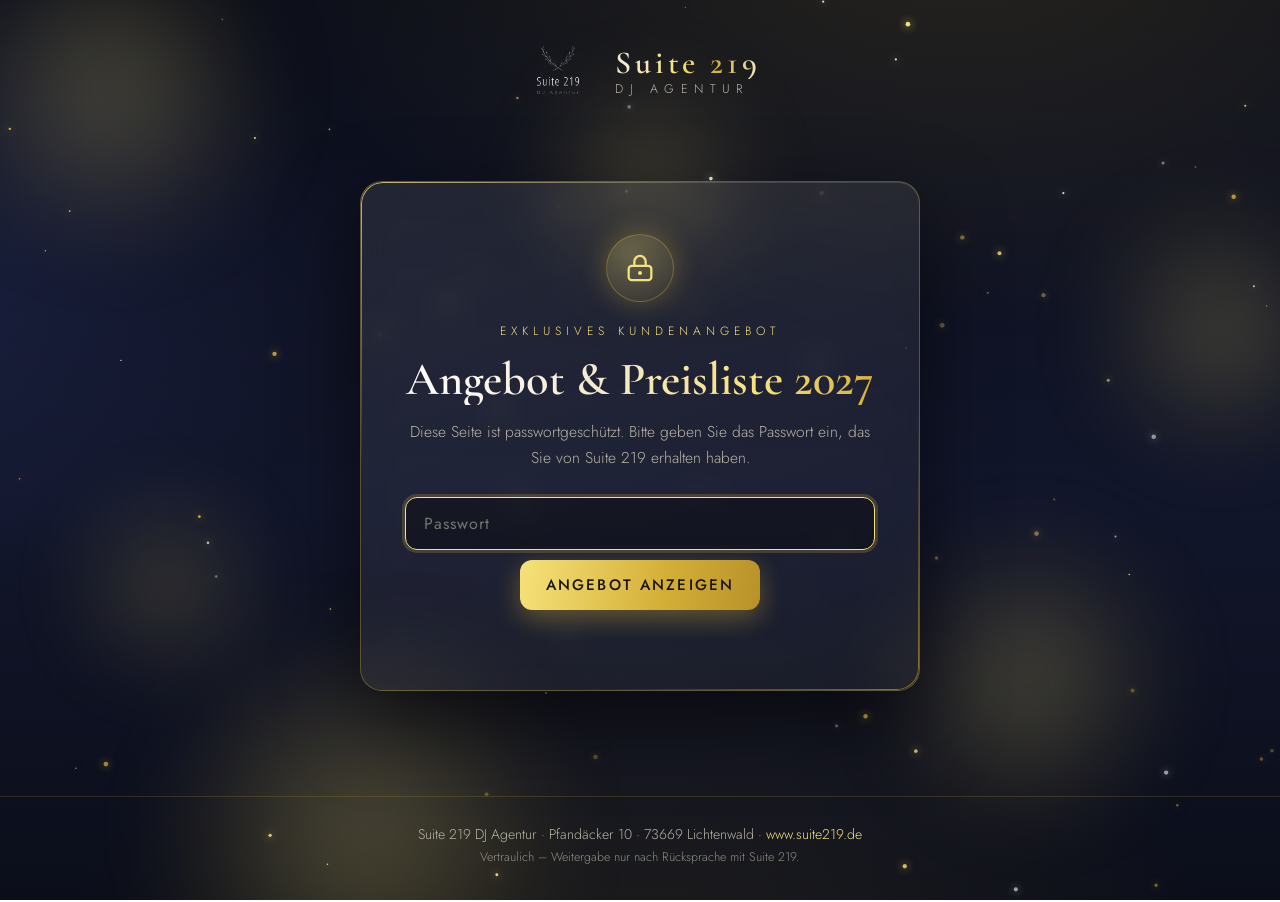
==== index.html @ 4375bbfb "feat: passwortgeschützte Angebots-Landingpage mit Preisliste 2027 - Statische Seite (GitHub Pages re" ====
<!DOCTYPE html>
<html lang="de">
<head>
<meta charset="UTF-8">
<meta name="viewport" content="width=device-width, initial-scale=1.0">
<meta name="robots" content="noindex, nofollow">
<title>Suite 219 DJ Agentur · Angebot &amp; Preisliste 2027</title>
<link rel="preconnect" href="https://fonts.googleapis.com">
<link rel="preconnect" href="https://fonts.gstatic.com" crossorigin>
<link href="https://fonts.googleapis.com/css2?family=Cormorant+Garamond:ital,wght@0,400;0,500;0,600;0,700;1,400&family=Jost:wght@300;400;500;600&display=swap" rel="stylesheet">
<link rel="stylesheet" href="assets/style.css">
</head>
<body>
<canvas id="sparkles" aria-hidden="true"></canvas>
<div class="bokeh" aria-hidden="true">
  <span class="b b1"></span><span class="b b2"></span><span class="b b3"></span>
  <span class="b b4"></span><span class="b b5"></span><span class="b b6"></span>
</div>

<header class="site-header">
  <img src="assets/logo.png" alt="Suite 219 DJ Agentur" class="logo">
  <div class="brand">
    <span class="brand-name">Suite 219</span>
    <span class="brand-sub">DJ Agentur</span>
  </div>
</header>

<main>
  <section id="gate" class="gate">
    <div class="gate-card">
      <div class="gate-lock" aria-hidden="true">
        <svg viewBox="0 0 24 24" width="34" height="34" fill="none" stroke="currentColor" stroke-width="1.6" stroke-linecap="round" stroke-linejoin="round">
          <rect x="4" y="10.5" width="16" height="10" rx="2.2"></rect>
          <path d="M8 10.5V7.5a4 4 0 0 1 8 0v3"></path>
          <circle cx="12" cy="15.5" r="1.4" fill="currentColor" stroke="none"></circle>
        </svg>
      </div>
      <p class="gate-kicker">Exklusives Kundenangebot</p>
      <h1>Angebot &amp; Preisliste 2027</h1>
      <p class="gate-text">Diese Seite ist passwortgeschützt. Bitte geben Sie das Passwort ein, das Sie von Suite&nbsp;219 erhalten haben.</p>
      <form id="gate-form" autocomplete="off">
        <input type="password" id="gate-password" placeholder="Passwort" aria-label="Passwort" required autofocus>
        <button type="submit" id="gate-submit">Angebot anzeigen</button>
      </form>
      <p id="gate-error" class="gate-error" role="alert"></p>
    </div>
  </section>

  <section id="protected" class="protected" hidden aria-live="polite"></section>
</main>

<footer class="site-footer">
  <p>Suite 219 DJ Agentur · Pfandäcker 10 · 73669 Lichtenwald · <a href="https://www.suite219.de">www.suite219.de</a></p>
  <p class="footer-fine">Vertraulich – Weitergabe nur nach Rücksprache mit Suite 219.</p>
</footer>

<script src="assets/content.enc.js"></script>
<script src="assets/app.js"></script>
</body>
</html>
---- assets/style.css ----
:root {
  --bg: #0b0e1a;
  --bg-2: #12162b;
  --gold: #d4af37;
  --gold-light: #f6e27a;
  --champagne: #f5ead1;
  --ink: #f4f1e8;
  --ink-dim: #b9b4a5;
  --card: rgba(255, 255, 255, 0.055);
  --card-border: rgba(212, 175, 55, 0.35);
  --serif: "Cormorant Garamond", "Playfair Display", Georgia, "Times New Roman", serif;
  --sans: "Jost", "Segoe UI", system-ui, -apple-system, sans-serif;
}

* { margin: 0; padding: 0; box-sizing: border-box; }

html { scroll-behavior: smooth; }

body {
  min-height: 100vh;
  font-family: var(--sans);
  font-weight: 300;
  color: var(--ink);
  background:
    radial-gradient(1200px 700px at 75% -10%, rgba(212, 175, 55, 0.14), transparent 60%),
    radial-gradient(900px 600px at -10% 30%, rgba(64, 78, 160, 0.22), transparent 55%),
    radial-gradient(1000px 800px at 50% 115%, rgba(212, 175, 55, 0.1), transparent 60%),
    linear-gradient(180deg, var(--bg) 0%, var(--bg-2) 55%, var(--bg) 100%);
  background-attachment: fixed;
  overflow-x: hidden;
}

#sparkles {
  position: fixed;
  inset: 0;
  width: 100%;
  height: 100%;
  z-index: 0;
  pointer-events: none;
}

.bokeh { position: fixed; inset: 0; z-index: 0; overflow: hidden; pointer-events: none; }
.bokeh .b {
  position: absolute;
  border-radius: 50%;
  filter: blur(46px);
  opacity: 0.5;
  background: radial-gradient(circle, rgba(246, 226, 122, 0.55), rgba(212, 175, 55, 0.12) 55%, transparent 72%);
  animation: drift 16s ease-in-out infinite alternate;
}
.b1 { width: 340px; height: 340px; top: -80px; left: -60px; animation-duration: 19s; }
.b2 { width: 260px; height: 260px; top: 22%; right: -70px; animation-duration: 23s; animation-delay: -6s; }
.b3 { width: 420px; height: 420px; bottom: -140px; left: 12%; animation-duration: 26s; animation-delay: -12s; opacity: 0.35; }
.b4 { width: 180px; height: 180px; top: 55%; left: 6%; animation-duration: 17s; animation-delay: -3s; opacity: 0.4; }
.b5 { width: 220px; height: 220px; top: 8%; left: 42%; animation-duration: 21s; animation-delay: -9s; opacity: 0.3; }
.b6 { width: 300px; height: 300px; bottom: 8%; right: 8%; animation-duration: 24s; animation-delay: -15s; opacity: 0.35; }

@keyframes drift {
  from { transform: translate3d(0, 0, 0) scale(1); }
  to   { transform: translate3d(46px, -38px, 0) scale(1.12); }
}

.site-header {
  position: relative;
  z-index: 2;
  display: flex;
  align-items: center;
  justify-content: center;
  gap: 18px;
  padding: 34px 20px 8px;
}

.logo { height: 74px; width: auto; filter: drop-shadow(0 0 18px rgba(246, 226, 122, 0.35)); }

.brand { display: flex; flex-direction: column; line-height: 1.05; }
.brand-name {
  font-family: var(--serif);
  font-size: 2rem;
  font-weight: 600;
  letter-spacing: 0.12em;
  background: linear-gradient(100deg, var(--champagne) 10%, var(--gold-light) 45%, var(--gold) 70%, var(--champagne) 100%);
  -webkit-background-clip: text;
  background-clip: text;
  color: transparent;
}
.brand-sub {
  font-size: 0.78rem;
  letter-spacing: 0.52em;
  text-transform: uppercase;
  color: var(--ink-dim);
  margin-top: 4px;
}

main { position: relative; z-index: 2; }

.gate {
  min-height: calc(100vh - 220px);
  display: flex;
  align-items: center;
  justify-content: center;
  padding: 40px 20px 80px;
  transition: opacity 0.7s ease, visibility 0.7s;
}
.gate.gate--open { opacity: 0; visibility: hidden; pointer-events: none; position: absolute; inset: 0; }

.gate-card {
  width: min(560px, 100%);
  text-align: center;
  padding: 52px 44px 44px;
  border-radius: 22px;
  background: linear-gradient(160deg, rgba(255, 255, 255, 0.09), rgba(255, 255, 255, 0.03));
  border: 1px solid var(--card-border);
  box-shadow: 0 30px 80px rgba(0, 0, 0, 0.55), inset 0 1px 0 rgba(255, 255, 255, 0.12);
  backdrop-filter: blur(14px);
  -webkit-backdrop-filter: blur(14px);
  position: relative;
  overflow: hidden;
}
.gate-card::before {
  content: "";
  position: absolute;
  inset: 0;
  border-radius: 22px;
  padding: 1px;
  background: linear-gradient(140deg, rgba(246, 226, 122, 0.8), transparent 30%, transparent 70%, rgba(212, 175, 55, 0.6));
  -webkit-mask: linear-gradient(#fff 0 0) content-box, linear-gradient(#fff 0 0);
  -webkit-mask-composite: xor;
  mask-composite: exclude;
  pointer-events: none;
}

.gate-lock {
  width: 68px;
  height: 68px;
  margin: 0 auto 20px;
  display: flex;
  align-items: center;
  justify-content: center;
  border-radius: 50%;
  color: var(--gold-light);
  background: radial-gradient(circle at 35% 30%, rgba(246, 226, 122, 0.28), rgba(212, 175, 55, 0.08));
  border: 1px solid var(--card-border);
  box-shadow: 0 0 26px rgba(212, 175, 55, 0.35);
}

.gate-kicker {
  font-size: 0.75rem;
  letter-spacing: 0.42em;
  text-transform: uppercase;
  color: var(--gold-light);
  margin-bottom: 14px;
}

.gate-card h1 {
  font-family: var(--serif);
  font-size: clamp(2.1rem, 5vw, 2.9rem);
  font-weight: 600;
  line-height: 1.1;
  margin-bottom: 14px;
  background: linear-gradient(100deg, #fff 0%, var(--champagne) 40%, var(--gold-light) 75%, var(--gold) 100%);
  -webkit-background-clip: text;
  background-clip: text;
  color: transparent;
}

.gate-text { color: var(--ink-dim); font-size: 0.98rem; line-height: 1.65; margin-bottom: 26px; }

#gate-form { display: flex; gap: 10px; flex-wrap: wrap; justify-content: center; }

#gate-password {
  flex: 1 1 240px;
  padding: 14px 18px;
  font-family: var(--sans);
  font-size: 1rem;
  letter-spacing: 0.06em;
  color: var(--ink);
  background: rgba(0, 0, 0, 0.35);
  border: 1px solid rgba(212, 175, 55, 0.4);
  border-radius: 12px;
  outline: none;
  transition: border-color 0.25s, box-shadow 0.25s;
}
#gate-password:focus { border-color: var(--gold-light); box-shadow: 0 0 0 3px rgba(212, 175, 55, 0.22); }
#gate-password::placeholder { color: rgba(185, 180, 165, 0.6); }

#gate-submit {
  padding: 14px 26px;
  font-family: var(--sans);
  font-size: 0.95rem;
  font-weight: 500;
  letter-spacing: 0.14em;
  text-transform: uppercase;
  color: #1a1405;
  background: linear-gradient(100deg, var(--gold-light), var(--gold) 60%, #b8912a);
  border: none;
  border-radius: 12px;
  cursor: pointer;
  box-shadow: 0 8px 26px rgba(212, 175, 55, 0.4);
  transition: transform 0.2s, box-shadow 0.2s, filter 0.2s;
}
#gate-submit:hover { transform: translateY(-2px); filter: brightness(1.07); box-shadow: 0 12px 32px rgba(212, 175, 55, 0.5); }
#gate-submit:active { transform: translateY(0); }
#gate-submit:disabled { opacity: 0.6; cursor: wait; transform: none; }

.gate-error { min-height: 1.4em; margin-top: 16px; color: #ff9d9d; font-size: 0.9rem; letter-spacing: 0.04em; }

.gate-card.shake { animation: shake 0.45s ease; }
@keyframes shake {
  0%, 100% { transform: translateX(0); }
  20% { transform: translateX(-12px); }
  40% { transform: translateX(10px); }
  60% { transform: translateX(-7px); }
  80% { transform: translateX(5px); }
}

.protected { max-width: 1060px; margin: 0 auto; padding: 30px 22px 90px; animation: reveal 0.9s ease both; }
@keyframes reveal { from { opacity: 0; transform: translateY(22px); } to { opacity: 1; transform: none; } }

.hero { text-align: center; padding: 26px 0 40px; }
.kicker {
  font-size: 0.78rem;
  letter-spacing: 0.46em;
  text-transform: uppercase;
  color: var(--gold-light);
  margin-bottom: 16px;
}
.hero h2 {
  font-family: var(--serif);
  font-size: clamp(2.6rem, 7vw, 4.2rem);
  font-weight: 600;
  line-height: 1.05;
  background: linear-gradient(100deg, #fff 0%, var(--champagne) 35%, var(--gold-light) 70%, var(--gold) 100%);
  -webkit-background-clip: text;
  background-clip: text;
  color: transparent;
  margin-bottom: 20px;
}
.lead { max-width: 720px; margin: 0 auto; color: var(--ink-dim); line-height: 1.75; font-size: 1.05rem; }

.package {
  margin: 18px 0 46px;
  padding: 38px 40px;
  border-radius: 22px;
  background: linear-gradient(155deg, rgba(246, 226, 122, 0.13), rgba(212, 175, 55, 0.05) 45%, rgba(255, 255, 255, 0.04));
  border: 1px solid var(--card-border);
  box-shadow: 0 24px 70px rgba(0, 0, 0, 0.5), 0 0 44px rgba(212, 175, 55, 0.12) inset;
}
.package-head {
  display: flex;
  align-items: flex-end;
  justify-content: space-between;
  gap: 20px;
  flex-wrap: wrap;
  padding-bottom: 22px;
  border-bottom: 1px solid rgba(212, 175, 55, 0.3);
  margin-bottom: 20px;
}
.package-head h3 { font-family: var(--serif); font-size: 2.1rem; font-weight: 600; color: #fff; }
.package-time { color: var(--ink-dim); letter-spacing: 0.08em; margin-top: 6px; }

.price {
  font-family: var(--serif);
  font-weight: 700;
  color: var(--gold-light);
  text-shadow: 0 0 24px rgba(246, 226, 122, 0.45);
  white-space: nowrap;
}
.price-big { font-size: clamp(2.2rem, 5vw, 3.2rem); }

.package-incl { font-size: 0.8rem; letter-spacing: 0.34em; text-transform: uppercase; color: var(--gold); margin-bottom: 14px; }
.incl { list-style: none; display: grid; gap: 10px; }
.incl li { position: relative; padding-left: 30px; line-height: 1.55; color: var(--ink); }
.incl li::before {
  content: "✦";
  position: absolute;
  left: 0;
  top: 0;
  color: var(--gold-light);
  text-shadow: 0 0 10px rgba(246, 226, 122, 0.8);
}
.extra-hour { margin-top: 24px; padding: 16px 20px; border-radius: 14px; background: rgba(0, 0, 0, 0.3); border: 1px dashed rgba(212, 175, 55, 0.45); color: var(--ink-dim); line-height: 1.6; }
.extra-hour strong { color: var(--gold-light); font-weight: 600; }

.section-title {
  font-family: var(--serif);
  font-size: 2rem;
  font-weight: 600;
  text-align: center;
  margin: 10px 0 28px;
  color: #fff;
}
.section-title::after {
  content: "";
  display: block;
  width: 90px;
  height: 2px;
  margin: 14px auto 0;
  background: linear-gradient(90deg, transparent, var(--gold-light), transparent);
}

.grid { display: grid; grid-template-columns: repeat(auto-fit, minmax(270px, 1fr)); gap: 20px; margin-bottom: 52px; }

.card {
  padding: 28px 26px;
  border-radius: 18px;
  background: var(--card);
  border: 1px solid rgba(212, 175, 55, 0.25);
  box-shadow: 0 16px 44px rgba(0, 0, 0, 0.4);
  backdrop-filter: blur(10px);
  -webkit-backdrop-filter: blur(10px);
  transition: transform 0.25s ease, border-color 0.25s ease, box-shadow 0.25s ease;
  display: flex;
  flex-direction: column;
  gap: 10px;
}
.card:hover {
  transform: translateY(-5px);
  border-color: rgba(246, 226, 122, 0.65);
  box-shadow: 0 22px 54px rgba(0, 0, 0, 0.5), 0 0 30px rgba(212, 175, 55, 0.18);
}
.card h4 { font-family: var(--serif); font-size: 1.35rem; font-weight: 600; color: var(--champagne); }
.card-desc { color: var(--ink-dim); line-height: 1.6; font-size: 0.95rem; flex: 1; }
.card .price { font-size: 1.7rem; margin-top: 6px; }
.card-plain { background: rgba(255, 255, 255, 0.035); }

.notes {
  margin-bottom: 52px;
  padding: 30px 36px;
  border-radius: 18px;
  background: rgba(0, 0, 0, 0.28);
  border: 1px solid rgba(212, 175, 55, 0.22);
}
.notes ul { list-style: none; display: grid; gap: 12px; }
.notes li { position: relative; padding-left: 28px; color: var(--ink-dim); line-height: 1.6; }
.notes li::before { content: "✦"; position: absolute; left: 0; color: var(--gold); }
.notes strong { color: var(--gold-light); font-weight: 500; }

.cta { text-align: center; margin-bottom: 20px; }
.cta-inner {
  padding: 54px 30px;
  border-radius: 26px;
  background:
    radial-gradient(600px 260px at 50% -40%, rgba(246, 226, 122, 0.22), transparent 70%),
    linear-gradient(160deg, rgba(212, 175, 55, 0.16), rgba(255, 255, 255, 0.03));
  border: 1px solid var(--card-border);
  box-shadow: 0 26px 70px rgba(0, 0, 0, 0.5);
}
.cta-inner h3 { font-family: var(--serif); font-size: clamp(1.9rem, 4.5vw, 2.7rem); font-weight: 600; color: #fff; margin-bottom: 14px; }
.cta-inner p:not(.kicker) { color: var(--ink-dim); margin-bottom: 26px; }
.cta-button {
  display: inline-block;
  padding: 15px 38px;
  border-radius: 999px;
  font-size: 0.95rem;
  font-weight: 500;
  letter-spacing: 0.16em;
  text-transform: uppercase;
  text-decoration: none;
  color: #1a1405;
  background: linear-gradient(100deg, var(--gold-light), var(--gold) 60%, #b8912a);
  box-shadow: 0 10px 30px rgba(212, 175, 55, 0.45);
  transition: transform 0.2s, filter 0.2s;
}
.cta-button:hover { transform: translateY(-2px) scale(1.02); filter: brightness(1.08); }

.site-footer {
  position: relative;
  z-index: 2;
  text-align: center;
  padding: 26px 20px 34px;
  color: var(--ink-dim);
  font-size: 0.88rem;
  line-height: 1.7;
  border-top: 1px solid rgba(212, 175, 55, 0.18);
}
.site-footer a { color: var(--gold-light); text-decoration: none; }
.site-footer a:hover { text-decoration: underline; }
.footer-fine { font-size: 0.78rem; opacity: 0.75; }

.lock-btn {
  position: fixed;
  right: 18px;
  bottom: 18px;
  z-index: 5;
  display: inline-flex;
  align-items: center;
  gap: 8px;
  padding: 10px 16px;
  font-family: var(--sans);
  font-size: 0.8rem;
  letter-spacing: 0.1em;
  text-transform: uppercase;
  color: var(--gold-light);
  background: rgba(11, 14, 26, 0.8);
  border: 1px solid rgba(212, 175, 55, 0.45);
  border-radius: 999px;
  cursor: pointer;
  backdrop-filter: blur(8px);
  -webkit-backdrop-filter: blur(8px);
  transition: background 0.2s, transform 0.2s;
}
.lock-btn:hover { background: rgba(212, 175, 55, 0.18); transform: translateY(-2px); }

@media (max-width: 640px) {
  .logo { height: 58px; }
  .brand-name { font-size: 1.5rem; }
  .gate-card { padding: 40px 24px 34px; }
  .package { padding: 28px 22px; }
  .package-head { flex-direction: column; align-items: flex-start; }
  .notes { padding: 24px 22px; }
}
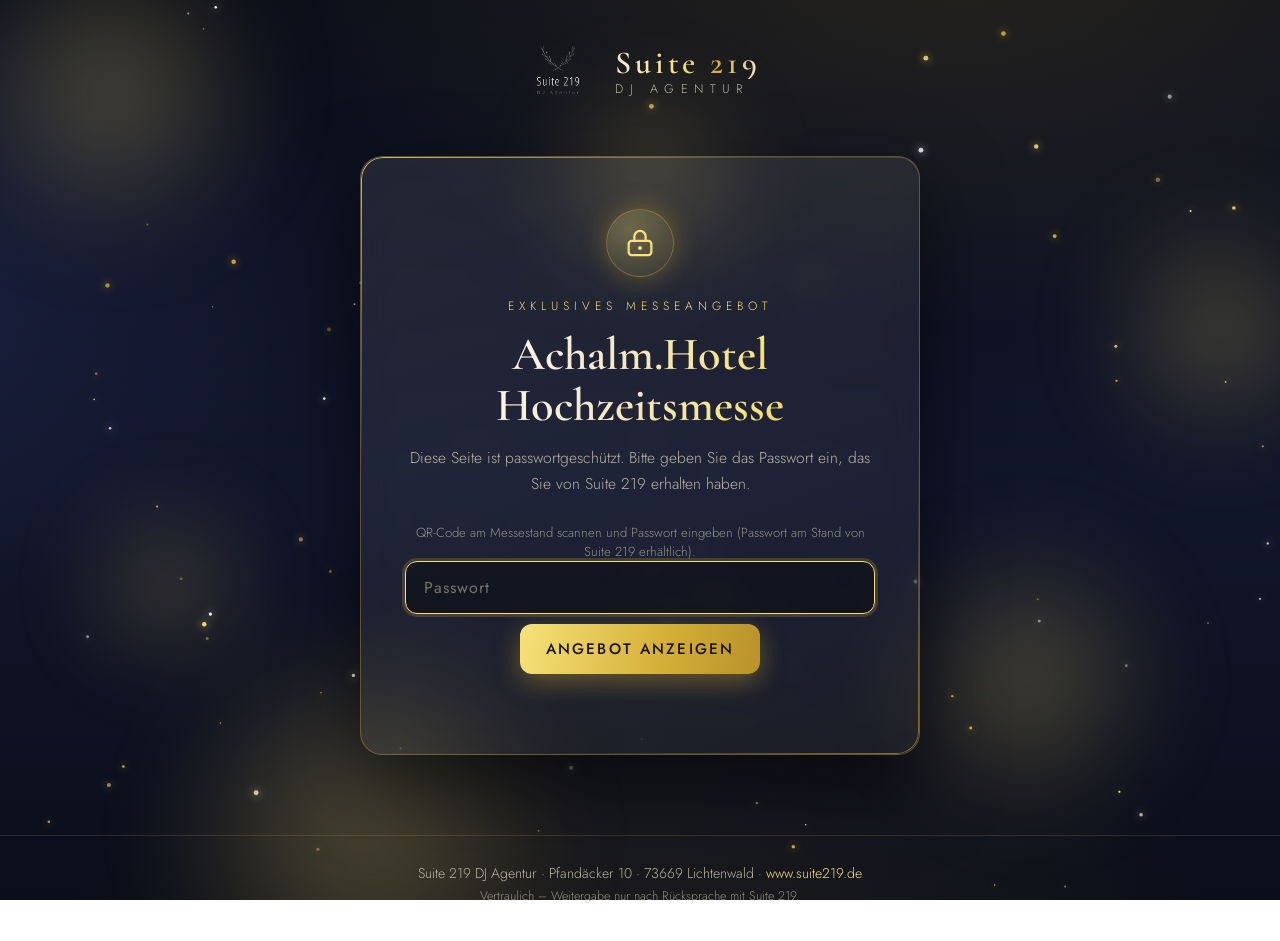
==== commit f4afd78e: "feat: Messe-Modus (Achalm.Hotel Hochzeitsmesse) – neue Überschrift, Messe-Sonderpreis 1.899 € als Ba" ====
--- a/index.html
+++ b/index.html
@@ -4,7 +4,7 @@
 <meta charset="UTF-8">
 <meta name="viewport" content="width=device-width, initial-scale=1.0">
 <meta name="robots" content="noindex, nofollow">
-<title>Suite 219 DJ Agentur · Angebot &amp; Preisliste 2027</title>
+<title>Suite 219 DJ Agentur · Achalm.Hotel Hochzeitsmesse</title>
 <link rel="preconnect" href="https://fonts.googleapis.com">
 <link rel="preconnect" href="https://fonts.gstatic.com" crossorigin>
 <link href="https://fonts.googleapis.com/css2?family=Cormorant+Garamond:ital,wght@0,400;0,500;0,600;0,700;1,400&family=Jost:wght@300;400;500;600&display=swap" rel="stylesheet">
@@ -35,9 +35,10 @@
           <circle cx="12" cy="15.5" r="1.4" fill="currentColor" stroke="none"></circle>
         </svg>
       </div>
-      <p class="gate-kicker">Exklusives Kundenangebot</p>
-      <h1>Angebot &amp; Preisliste 2027</h1>
+      <p class="gate-kicker">Exklusives Messeangebot</p>
+      <h1>Achalm.Hotel Hochzeitsmesse</h1>
       <p class="gate-text">Diese Seite ist passwortgeschützt. Bitte geben Sie das Passwort ein, das Sie von Suite&nbsp;219 erhalten haben.</p>
+      <p class="gate-hint">QR-Code am Messestand scannen und Passwort eingeben (Passwort am Stand von Suite&nbsp;219 erhältlich).</p>
       <form id="gate-form" autocomplete="off">
         <input type="password" id="gate-password" placeholder="Passwort" aria-label="Passwort" required autofocus>
         <button type="submit" id="gate-submit">Angebot anzeigen</button>
--- a/assets/style.css
+++ b/assets/style.css
@@ -401,7 +401,155 @@
 }
 .lock-btn:hover { background: rgba(212, 175, 55, 0.18); transform: translateY(-2px); }
 
+.hero-cta-wrap { margin-top: 28px; }
+
+.booking {
+  margin: 10px 0 60px;
+  padding: 38px 40px;
+  border-radius: 22px;
+  background: linear-gradient(160deg, rgba(255, 255, 255, 0.07), rgba(255, 255, 255, 0.03));
+  border: 1px solid var(--card-border);
+  box-shadow: 0 24px 70px rgba(0, 0, 0, 0.5);
+}
+.booking-intro { text-align: center; color: var(--ink-dim); line-height: 1.7; max-width: 680px; margin: 0 auto 28px; }
+.booking-intro strong { color: var(--gold-light); font-weight: 500; }
+
+.booking-form { display: grid; gap: 16px; max-width: 720px; margin: 0 auto; }
+.field-row { display: grid; grid-template-columns: 1fr 1fr; gap: 16px; }
+.field-plz { max-width: 140px; }
+.field { display: flex; flex-direction: column; gap: 7px; }
+.field label { font-size: 0.78rem; letter-spacing: 0.18em; text-transform: uppercase; color: var(--gold); }
+.field input {
+  padding: 13px 16px;
+  font-family: var(--sans);
+  font-size: 1rem;
+  color: var(--ink);
+  background: rgba(0, 0, 0, 0.35);
+  border: 1px solid rgba(212, 175, 55, 0.4);
+  border-radius: 12px;
+  outline: none;
+  transition: border-color 0.25s, box-shadow 0.25s;
+  width: 100%;
+}
+.field input:focus { border-color: var(--gold-light); box-shadow: 0 0 0 3px rgba(212, 175, 55, 0.22); }
+.field input::placeholder { color: rgba(185, 180, 165, 0.55); }
+.field input:invalid { border-color: rgba(255, 120, 120, 0.55); }
+
+.dsgvo {
+  display: flex;
+  gap: 12px;
+  align-items: flex-start;
+  padding: 16px 18px;
+  border-radius: 14px;
+  background: rgba(0, 0, 0, 0.3);
+  border: 1px solid rgba(212, 175, 55, 0.3);
+  cursor: pointer;
+  line-height: 1.6;
+  font-size: 0.9rem;
+  color: var(--ink-dim);
+}
+.dsgvo input { margin-top: 4px; accent-color: var(--gold); width: 17px; height: 17px; flex: none; }
+.dsgvo strong { color: var(--gold-light); font-weight: 500; }
+
+.booking-submit { justify-self: center; margin-top: 6px; border: none; font-family: var(--sans); cursor: pointer; }
+.booking-msg { text-align: center; color: var(--gold-light); min-height: 1.4em; font-size: 0.95rem; }
+
+.booking-fallback {
+  max-width: 720px;
+  margin: 22px auto 0;
+  padding: 20px 22px;
+  border-radius: 14px;
+  background: rgba(0, 0, 0, 0.4);
+  border: 1px dashed rgba(212, 175, 55, 0.5);
+  color: var(--ink-dim);
+  line-height: 1.6;
+  font-size: 0.92rem;
+}
+.booking-fallback strong { color: var(--gold-light); font-weight: 500; }
+.booking-fallback pre {
+  margin-top: 12px;
+  padding: 14px 16px;
+  border-radius: 10px;
+  background: rgba(255, 255, 255, 0.06);
+  white-space: pre-wrap;
+  word-break: break-word;
+  color: var(--ink);
+  font-family: var(--sans);
+  font-size: 0.9rem;
+  max-height: 260px;
+  overflow: auto;
+}
+
+.gallery-section { margin-bottom: 52px; }
+.gallery-intro { text-align: center; color: var(--ink-dim); line-height: 1.7; max-width: 640px; margin: 0 auto 26px; }
+.gallery { display: grid; grid-template-columns: repeat(auto-fit, minmax(240px, 1fr)); gap: 18px; }
+.tile {
+  position: relative;
+  border-radius: 16px;
+  overflow: hidden;
+  border: 1px solid rgba(212, 175, 55, 0.3);
+  cursor: zoom-in;
+  aspect-ratio: 4 / 3;
+  box-shadow: 0 14px 40px rgba(0, 0, 0, 0.45);
+  margin: 0;
+}
+.tile img { width: 100%; height: 100%; object-fit: cover; display: block; transition: transform 0.45s ease, filter 0.45s ease; }
+.tile:hover img { transform: scale(1.07); filter: brightness(1.08); }
+.tile::after {
+  content: "";
+  position: absolute;
+  inset: 0;
+  background: linear-gradient(180deg, transparent 55%, rgba(11, 14, 26, 0.55));
+  opacity: 0;
+  transition: opacity 0.3s;
+  pointer-events: none;
+}
+.tile:hover { border-color: rgba(246, 226, 122, 0.65); box-shadow: 0 18px 50px rgba(0, 0, 0, 0.55), 0 0 26px rgba(212, 175, 55, 0.2); }
+.tile:hover::after { opacity: 1; }
+
+.lightbox {
+  position: fixed;
+  inset: 0;
+  z-index: 50;
+  display: flex;
+  align-items: center;
+  justify-content: center;
+  background: rgba(5, 7, 14, 0.92);
+  backdrop-filter: blur(6px);
+  -webkit-backdrop-filter: blur(6px);
+  cursor: zoom-out;
+}
+.lightbox[hidden] { display: none; }
+.lightbox img {
+  max-width: 92vw;
+  max-height: 90vh;
+  border-radius: 14px;
+  border: 1px solid rgba(246, 226, 122, 0.5);
+  box-shadow: 0 30px 90px rgba(0, 0, 0, 0.8);
+}
+
+.badge-messe {
+  display: inline-block;
+  vertical-align: middle;
+  margin-left: 10px;
+  padding: 4px 12px;
+  border-radius: 999px;
+  font-family: var(--sans);
+  font-size: 0.7rem;
+  font-weight: 500;
+  letter-spacing: 0.14em;
+  text-transform: uppercase;
+  color: #1a1405;
+  background: linear-gradient(135deg, var(--gold-light), var(--gold));
+  box-shadow: 0 0 18px rgba(212, 175, 55, 0.45);
+}
+
+.gate-hint { margin-top: 14px; font-size: 0.82rem; color: rgba(185, 180, 165, 0.75); }
+
 @media (max-width: 640px) {
+  .gallery { grid-template-columns: repeat(auto-fit, minmax(150px, 1fr)); gap: 12px; }
+  .field-row { grid-template-columns: 1fr; }
+  .booking { padding: 28px 22px; }
   .logo { height: 58px; }
   .brand-name { font-size: 1.5rem; }
   .gate-card { padding: 40px 24px 34px; }
